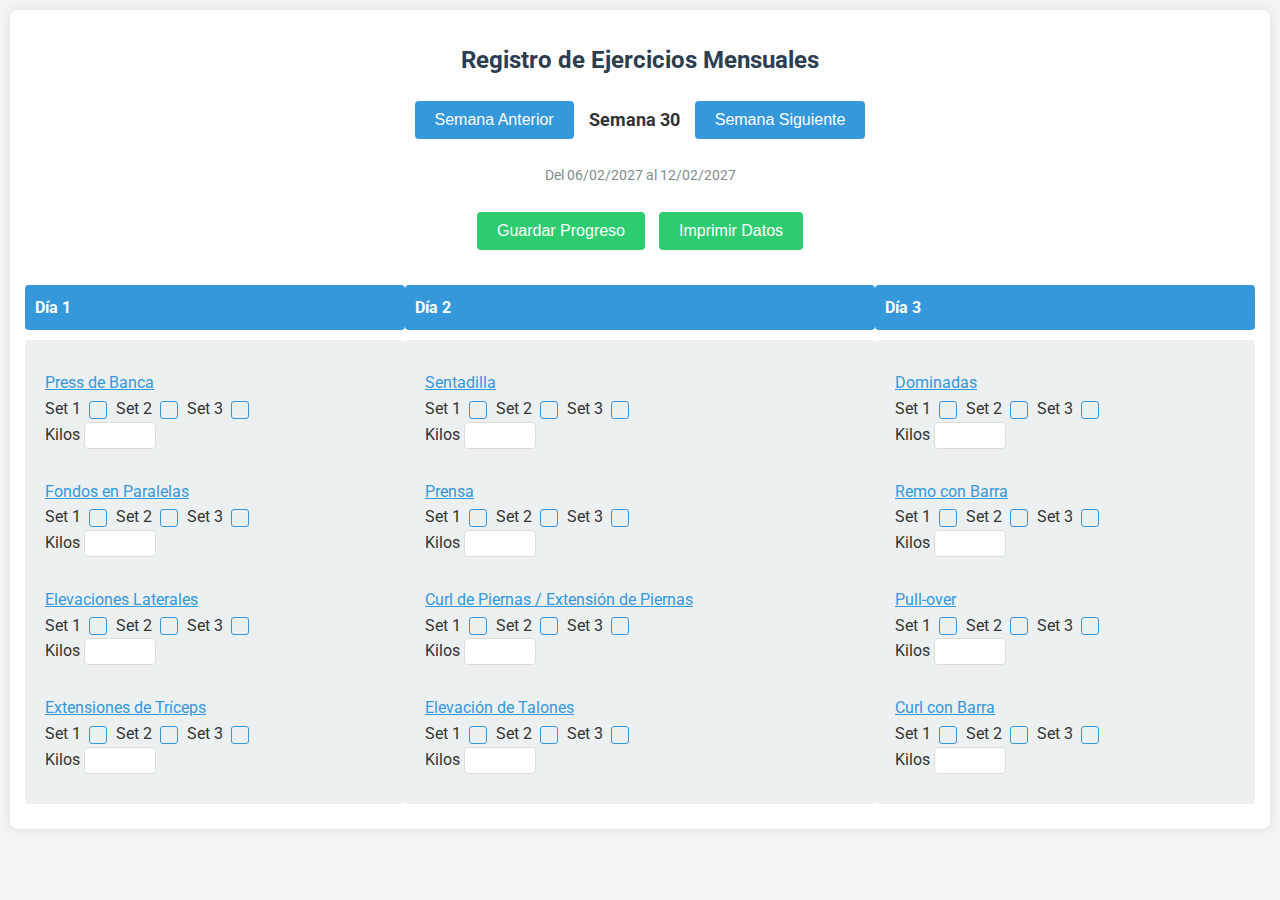
==== index.html @ 7306e2ec "Create index.html" ====
<!DOCTYPE html>
<html lang="es">
<head>
    <meta charset="UTF-8">
    <meta name="viewport" content="width=device-width, initial-scale=1.0, maximum-scale=1.0, user-scalable=no">
    <title>Ejercicios Mensuales</title>
    <link href="https://fonts.googleapis.com/css2?family=Roboto:wght@300;400;700&display=swap" rel="stylesheet">
    <style>
        body {
            font-family: 'Roboto', sans-serif;
            line-height: 1.6;
            color: #333;
            background-color: #f4f4f4;
            margin: 0;
            padding: 10px;
            -webkit-text-size-adjust: 100%;
        }
        .container {
            max-width: 100%;
            margin: 0 auto;
            background-color: #fff;
            border-radius: 8px;
            box-shadow: 0 0 10px rgba(0,0,0,0.1);
            padding: 15px;
            overflow-x: auto;
        }
        h1 {
            text-align: center;
            color: #2c3e50;
            font-size: 24px;
        }
        table {
            width: 100%;
            border-collapse: separate;
            border-spacing: 0 10px;
        }
        th, td {
            padding: 10px;
            text-align: left;
            background-color: #ecf0f1;
            border: none;
            border-radius: 4px;
        }
        th {
            background-color: #3498db;
            color: white;
            font-weight: bold;
        }
        input[type="checkbox"] {
            width: 18px;
            height: 18px;
            margin-right: 5px;
            -webkit-appearance: none;
            -moz-appearance: none;
            appearance: none;
            border: 1px solid #3498db;
            border-radius: 3px;
            outline: none;
            cursor: pointer;
            vertical-align: middle;
        }
        input[type="checkbox"]:checked {
            background-color: #3498db;
            background-image: url('data:image/svg+xml;utf8,<svg xmlns="http://www.w3.org/2000/svg" width="18" height="18" viewBox="0 0 24 24" fill="none" stroke="white" stroke-width="2" stroke-linecap="round" stroke-linejoin="round"><polyline points="20 6 9 17 4 12"></polyline></svg>');
            background-position: center;
            background-repeat: no-repeat;
        }
        input[type="number"] {
            width: 60px;
            padding: 5px;
            border: 1px solid #ddd;
            border-radius: 4px;
            -webkit-appearance: none;
            -moz-appearance: textfield;
        }
        .button-container {
            margin: 20px 0;
            text-align: center;
        }
        button {
            background-color: #2ecc71;
            color: white;
            border: none;
            padding: 10px 20px;
            font-size: 16px;
            cursor: pointer;
            border-radius: 4px;
            transition: background-color 0.3s ease;
            margin: 5px;
            -webkit-appearance: none;
        }
        button:hover {
            background-color: #27ae60;
        }
        .week-navigation {
            display: flex;
            justify-content: center;
            align-items: center;
            margin-bottom: 20px;
            flex-wrap: wrap;
        }
        .week-navigation button {
            background-color: #3498db;
            margin: 5px;
        }
        .week-navigation button:hover {
            background-color: #2980b9;
        }
        #current-week {
            font-size: 18px;
            font-weight: bold;
            margin: 10px;
        }
        #week-dates {
            font-size: 14px;
            color: #7f8c8d;
            margin-top: 10px;
            text-align: center;
        }
        .edit-name {
            cursor: pointer;
            color: #3498db;
            text-decoration: underline;
        }
        .edit-name:hover {
            color: #2980b9;
        }
        .modal {
            display: none;
            position: fixed;
            z-index: 1;
            left: 0;
            top: 0;
            width: 100%;
            height: 100%;
            overflow: auto;
            background-color: rgb(0,0,0);
            background-color: rgba(0,0,0,0.4);
            padding-top: 60px;
        }
        .modal-content {
            background-color: #fefefe;
            margin: 5% auto;
            padding: 20px;
            border: 1px solid #888;
            width: 80%;
            max-width: 500px;
            border-radius: 8px;
        }
        .close {
            color: #aaa;
            float: right;
            font-size: 28px;
            font-weight: bold;
        }
        .close:hover,
        .close:focus {
            color: black;
            text-decoration: none;
            cursor: pointer;
        }
        .modal input[type="text"] {
            width: calc(100% - 20px);
            padding: 10px;
            border: 1px solid #ddd;
            border-radius: 4px;
        }
        .modal button {
            background-color: #3498db;
            color: white;
            border: none;
            padding: 10px;
            font-size: 16px;
            cursor: pointer;
            border-radius: 4px;
            margin-top: 10px;
        }
        .modal button:hover {
            background-color: #2980b9;
        }
        @media (max-width: 768px) {
            .container {
                padding: 10px;
            }
            table {
                font-size: 14px;
            }
            th, td {
                padding: 8px;
            }
            input[type="number"] {
                width: 50px;
            }
            h1 {
                font-size: 20px;
            }
            #current-week {
                font-size: 16px;
            }
            button {
                padding: 8px 16px;
                font-size: 14px;
            }
        }
    </style>
</head>
<body>
    <div class="container">
        <h1>Registro de Ejercicios Mensuales</h1>
        <div class="week-navigation">
            <button id="prev-week">Semana Anterior</button>
            <span id="current-week">Semana 1</span>
            <button id="next-week">Semana Siguiente</button>
        </div>
        <div id="week-dates"></div>
        <div class="button-container">
            <button id="save-button">Guardar Progreso</button>
            <button id="print-button">Imprimir Datos</button>
        </div>
        <table>
            <thead>
                <tr>
                    <th>Día 1</th>
                    <th>Día 2</th>
                    <th>Día 3</th>
                </tr>
            </thead>
            <tbody id="exercise-table">
                <!-- El contenido de la tabla se generará dinámicamente con JavaScript -->
            </tbody>
        </table>
    </div>

    <!-- Modal para editar nombres de ejercicios -->
    <div id="edit-modal" class="modal">
        <div class="modal-content">
            <span class="close">&times;</span>
            <h2>Editar Nombre del Ejercicio</h2>
            <input type="text" id="new-exercise-name" placeholder="Nuevo nombre">
            <button id="save-exercise-name">Guardar</button>
        </div>
    </div>

    <script>
        document.addEventListener('DOMContentLoaded', function() {
            const exerciseTable = document.getElementById('exercise-table');
            const saveButton = document.getElementById('save-button');
            const prevWeekButton = document.getElementById('prev-week');
            const nextWeekButton = document.getElementById('next-week');
            const currentWeekSpan = document.getElementById('current-week');
            const weekDates = document.getElementById('week-dates');
            const printButton = document.getElementById('print-button');
            const editModal = document.getElementById('edit-modal');
            const closeModal = document.querySelector('#edit-modal .close');
            const newExerciseNameInput = document.getElementById('new-exercise-name');
            const saveExerciseNameButton = document.getElementById('save-exercise-name');

            let currentWeek = getCurrentWeek();
            let currentExercise = { day: '', index: 0 };

            const exercises = {
                day1: [
                    "Press de Banca",
                    "Fondos en Paralelas",
                    "Elevaciones Laterales",
                    "Extensiones de Tríceps"
                ],
                day2: [
                    "Sentadilla",
                    "Prensa",
                    "Curl de Piernas / Extensión de Piernas",
                    "Elevación de Talones"
                ],
                day3: [
                    "Dominadas",
                    "Remo con Barra",
                    "Pull-over",
                    "Curl con Barra"
                ]
            };

            function getCurrentWeek() {
                const now = new Date();
                const start = new Date(now.getFullYear(), 0, 1);
                const weekNumber = Math.ceil(((now - start) / 86400000 + start.getDay() + 1) / 7);
                return weekNumber;
            }

            function updateWeekDates(week) {
                const startDate = new Date();
                startDate.setDate(startDate.getDate() - (startDate.getDay() + 1) + (week - 1) * 7);
                const endDate = new Date(startDate);
                endDate.setDate(startDate.getDate() + 6);

                const options = { day: '2-digit', month: '2-digit', year: 'numeric' };
                weekDates.textContent = `Del ${startDate.toLocaleDateString('es-ES', options)} al ${endDate.toLocaleDateString('es-ES', options)}`;
            }

            function generateExerciseRows(day, week) {
                return exercises[day].map((exercise, index) => `
                <tr>
                    <td>
                        <span class="edit-name" data-day="${day}" data-index="${index}">${getExerciseName(day, index)}</span>
                        <br>
                        ${[1, 2, 3].map(set => `
                            <label>Set ${set} <input type="checkbox" class="checkbox-${week}-${day}-${index}-set${set}"></label>
                        `).join('')}
                        <br>
                        <label>Kilos <input type="number" class="number-${week}-${day}-${index}"></label>
                    </td>
                </tr>
                `).join('');
            }

            function generateDayColumn(day, week) {
                return `
                <td>
                    <table>
                        ${generateExerciseRows(day, week)}
                    </table>
                </td>
                `;
            }

            function generateWeekTable(week) {
                return `
                <tr>
                    ${generateDayColumn('day1', week)}
                    ${generateDayColumn('day2', week)}
                    ${generateDayColumn('day3', week)}
                </tr>
                `;
            }

            function updateTable() {
                exerciseTable.innerHTML = generateWeekTable(currentWeek);
                currentWeekSpan.textContent = `Semana ${currentWeek}`;
                updateWeekDates(currentWeek);
                restoreInputs();
            }

            function saveTable() {
                saveInputs();
                alert('Progreso guardado con éxito!');
            }

            function saveInputs() {
                const checkboxes = document.querySelectorAll('input[type="checkbox"]');
                const numberInputs = document.querySelectorAll('input[type="number"]');

                checkboxes.forEach((checkbox) => {
                    localStorage.setItem(checkbox.className, checkbox.checked);
                });

                numberInputs.forEach((numberInput) => {
                    localStorage.setItem(numberInput.className, numberInput.value);
                });
            }

            function restoreInputs() {
                const checkboxes = document.querySelectorAll('input[type="checkbox"]');
                const numberInputs = document.querySelectorAll('input[type="number"]');

                checkboxes.forEach((checkbox) => {
                    checkbox.checked = localStorage.getItem(checkbox.className) === 'true';
                });

                numberInputs.forEach((numberInput) => {
                    numberInput.value = localStorage.getItem(numberInput.className) || '';
                });
            }

            function printData() {
                let printContent = '<html><head><title>Datos Guardados</title></head><body>';
                printContent += `<h1>Datos Guardados</h1>`;

                for (let week = 1; week <= getCurrentWeek(); week++) {
                    const hasData = exercises.day1.some((exercise, index) => 
                        localStorage.getItem(`checkbox-${week}-day1-${index}-set1`) !== null ||
                        localStorage.getItem(`checkbox-${week}-day1-${index}-set2`) !== null ||
                        localStorage.getItem(`checkbox-${week}-day1-${index}-set3`) !== null ||
                        localStorage.getItem(`number-${week}-day1-${index}`) !== null
                    ) || exercises.day2.some((exercise, index) => 
                        localStorage.getItem(`checkbox-${week}-day2-${index}-set1`) !== null ||
                        localStorage.getItem(`checkbox-${week}-day2-${index}-set2`) !== null ||
                        localStorage.getItem(`checkbox-${week}-day2-${index}-set3`) !== null ||
                        localStorage.getItem(`number-${week}-day2-${index}`) !== null
                    ) || exercises.day3.some((exercise, index) => 
                        localStorage.getItem(`checkbox-${week}-day3-${index}-set1`) !== null ||
                        localStorage.getItem(`checkbox-${week}-day3-${index}-set2`) !== null ||
                        localStorage.getItem(`checkbox-${week}-day3-${index}-set3`) !== null ||
                        localStorage.getItem(`number-${week}-day3-${index}`) !== null
                    );

                    if (hasData) {
                        printContent += `<h2>Semana ${week}</h2>`;

                        const days = ['day1', 'day2', 'day3'];
                        days.forEach(day => {
                            printContent += `<h3>${day}</h3>`;
                            exercises[day].forEach((exercise, index) => {
                                const sets = [1, 2, 3];
                                const setsValues = sets.map(set => 
                                    localStorage.getItem(`checkbox-${week}-${day}-${index}-set${set}`) === 'true'
                                );
                                const kilos = localStorage.getItem(`number-${week}-${day}-${index}`) || '';

                                printContent += `<p>${getExerciseName(day, index)}: <br> Sets: ${setsValues.map((checked, i) => `Set ${i + 1}: ${checked ? 'Hecho' : 'No hecho'}`).join(', ')} <br> Kilos: ${kilos}</p>`;
                            });
                        });
                    }
                }

                printContent += '</body></html>';

                const printWindow = window.open('', '', 'width=800,height=600');
                printWindow.document.write(printContent);
                printWindow.document.close();
                printWindow.print();
            }

            function showEditModal(day, index) {
                currentExercise = { day, index };
                newExerciseNameInput.value = getExerciseName(day, index);
                editModal.style.display = 'block';
            }

            function updateExerciseName() {
                const { day, index } = currentExercise;
                const newName = newExerciseNameInput.value;
                if (newName) {
                    setExerciseName(day, index, newName);
                    updateTable();
                    closeModal.click();
                }
            }

            function getExerciseName(day, index) {
                return localStorage.getItem(`exercise-${currentWeek}-${day}-${index}`) || exercises[day][index];
            }

            function setExerciseName(day, index, name) {
                localStorage.setItem(`exercise-${currentWeek}-${day}-${index}`, name);
            }

            closeModal.addEventListener('click', () => {
                editModal.style.display = 'none';
            });

            saveExerciseNameButton.addEventListener('click', updateExerciseName);

            exerciseTable.addEventListener('click', (e) => {
                if (e.target.classList.contains('edit-name')) {
                    const day = e.target.getAttribute('data-day');
                    const index = e.target.getAttribute('data-index');
                    showEditModal(day, index);
                }
            });

            function init() {
                currentWeek = getCurrentWeek();
                updateTable();
            }

            prevWeekButton.addEventListener('click', () => {
                if (currentWeek > 1) {
                    currentWeek--;
                    updateTable();
                }
            });

            nextWeekButton.addEventListener('click', () => {
                currentWeek++;
                updateTable();
            });

            saveButton.addEventListener('click', saveTable);

            printButton.addEventListener('click', printData);

            init();
        });
    </script>
</body>
</html>
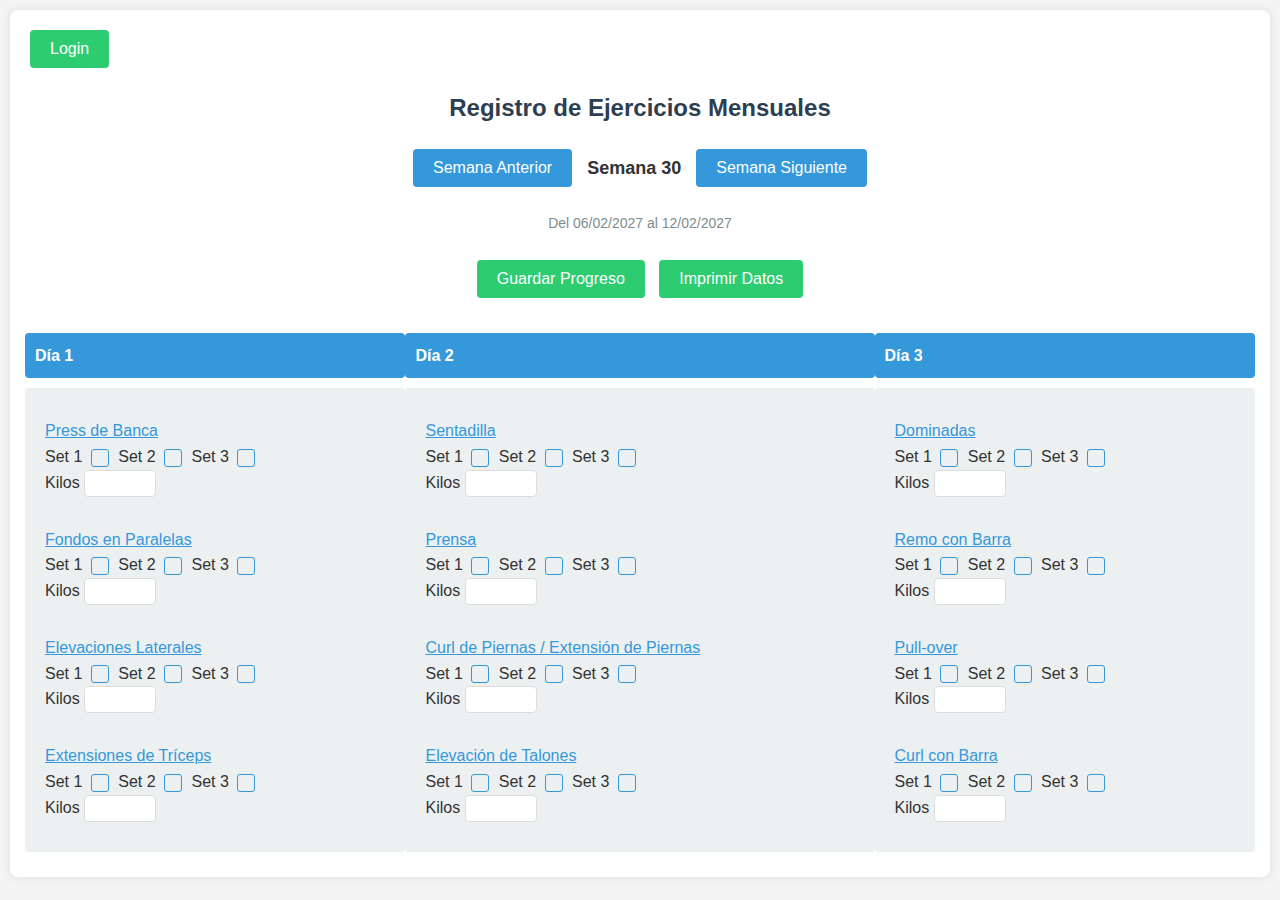
==== commit 0e28ad75: "Update index.html" ====
--- a/index.html
+++ b/index.html
@@ -2,7 +2,7 @@
 <html lang="es">
 <head>
     <meta charset="UTF-8">
-    <meta name="viewport" content="width=device-width, initial-scale=1.0, maximum-scale=1.0, user-scalable=no">
+    <meta name="viewport" content="width=device-width, initial-scale=1.0>
     <title>Ejercicios Mensuales</title>
     <link href="https://fonts.googleapis.com/css2?family=Roboto:wght@300;400;700&display=swap" rel="stylesheet">
     <style>
@@ -206,6 +206,8 @@
 </head>
 <body>
     <div class="container">
+        <button onclick="window.location.href='login.html'">Login</button>
+
         <h1>Registro de Ejercicios Mensuales</h1>
         <div class="week-navigation">
             <button id="prev-week">Semana Anterior</button>
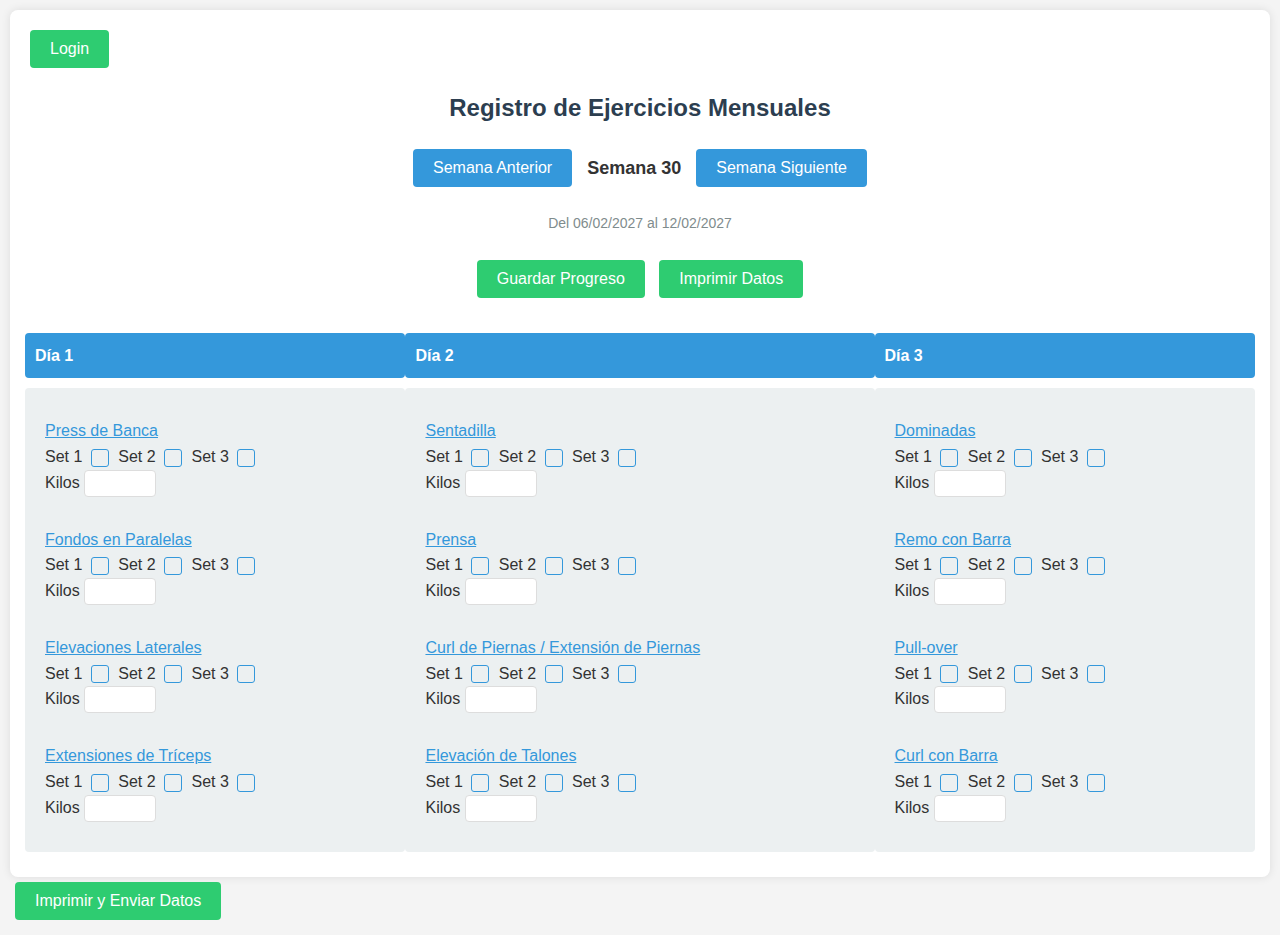
==== commit 7e3f9f25: "Update index.html" ====
--- a/index.html
+++ b/index.html
@@ -242,7 +242,15 @@
             <button id="save-exercise-name">Guardar</button>
         </div>
     </div>
-
+<button onclick="enviarTelegram()">Imprimir y Enviar Datos</button>
+<script>
+  function enviarTelegram() {
+    fetch('http://localhost:3000/send_telegram')
+      .then(response => response.text())
+      .then(data => console.log(data))
+      .catch(error => console.error("Error al enviar mensaje:", error));
+  }
+</script>
     <script>
         document.addEventListener('DOMContentLoaded', function() {
             const exerciseTable = document.getElementById('exercise-table');
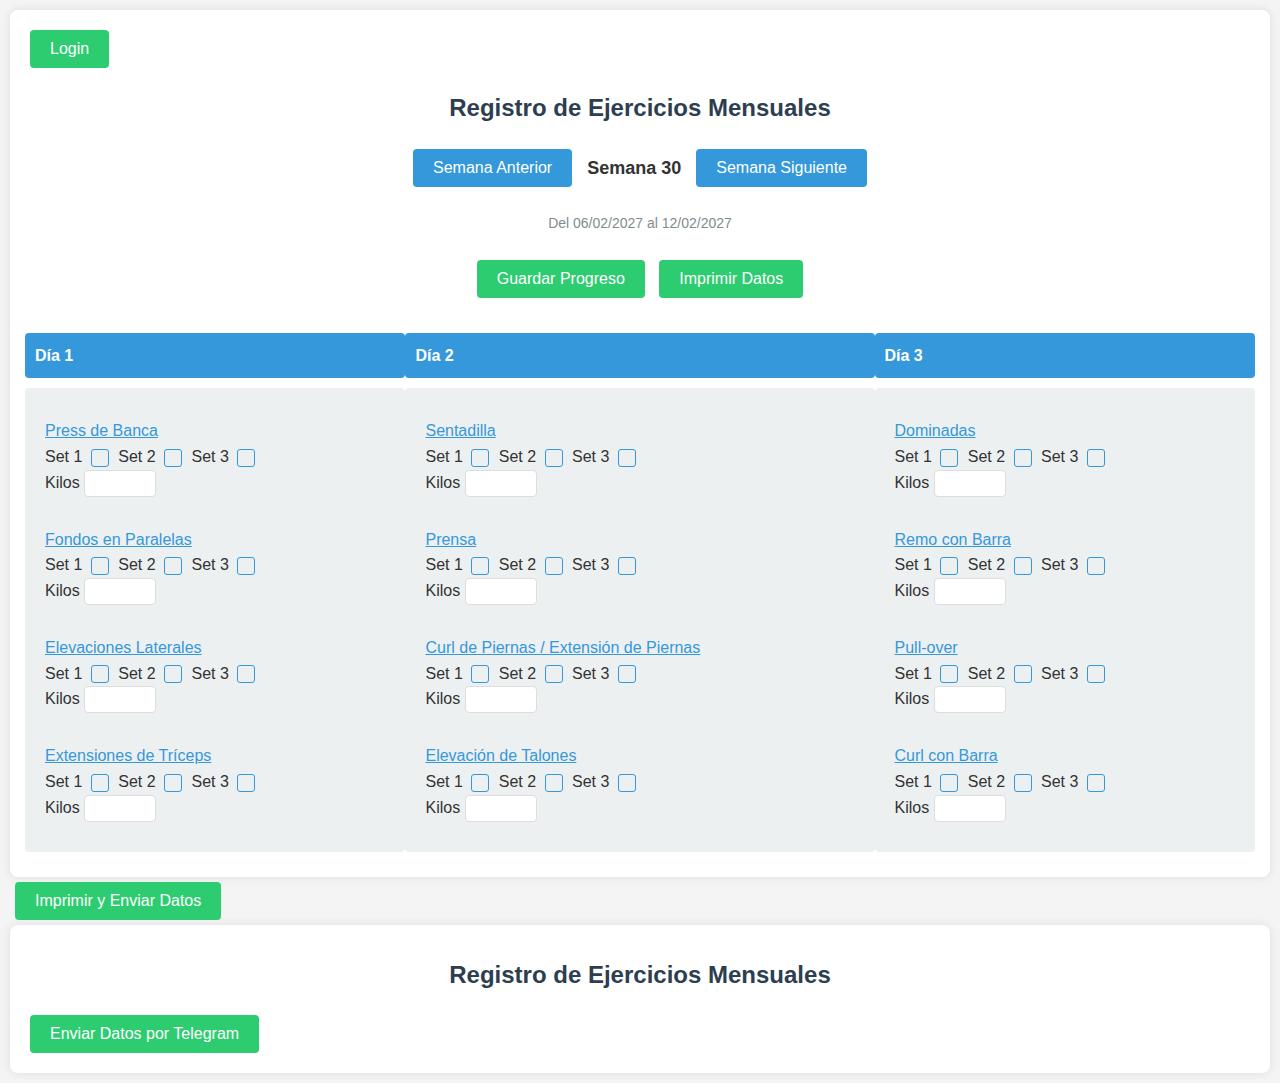
==== commit 9e2ae84c: "Update index.html" ====
--- a/index.html
+++ b/index.html
@@ -243,14 +243,32 @@
         </div>
     </div>
 <button onclick="enviarTelegram()">Imprimir y Enviar Datos</button>
-<script>
-  function enviarTelegram() {
-    fetch('http://localhost:3000/send_telegram')
-      .then(response => response.text())
-      .then(data => console.log(data))
-      .catch(error => console.error("Error al enviar mensaje:", error));
-  }
-</script>
+<body>
+    <div class="container">
+        <h1>Registro de Ejercicios Mensuales</h1>
+        
+        <!-- Botón para solicitar número y enviar mensaje -->
+        <button onclick="enviarTelegram()">Enviar Datos por Telegram</button>
+
+        <script>
+            function enviarTelegram() {
+                // Solicita el número de teléfono al usuario
+                const numeroTelefono = prompt("Introduce el número de teléfono al que deseas enviar el mensaje:");
+
+                // Verifica que el usuario haya introducido un número
+                if (numeroTelefono) {
+                    // Llama al servidor de la Raspberry Pi en el puerto 3000
+                    fetch(`http://localhost:3000/send_telegram?phone=${encodeURIComponent(numeroTelefono)}`)
+                        .then(response => response.text())
+                        .then(data => alert("Mensaje enviado: " + data))
+                        .catch(error => console.error("Error al enviar mensaje:", error));
+                } else {
+                    alert("Número de teléfono no proporcionado.");
+                }
+            }
+        </script>
+    </div>
+</body>
     <script>
         document.addEventListener('DOMContentLoaded', function() {
             const exerciseTable = document.getElementById('exercise-table');
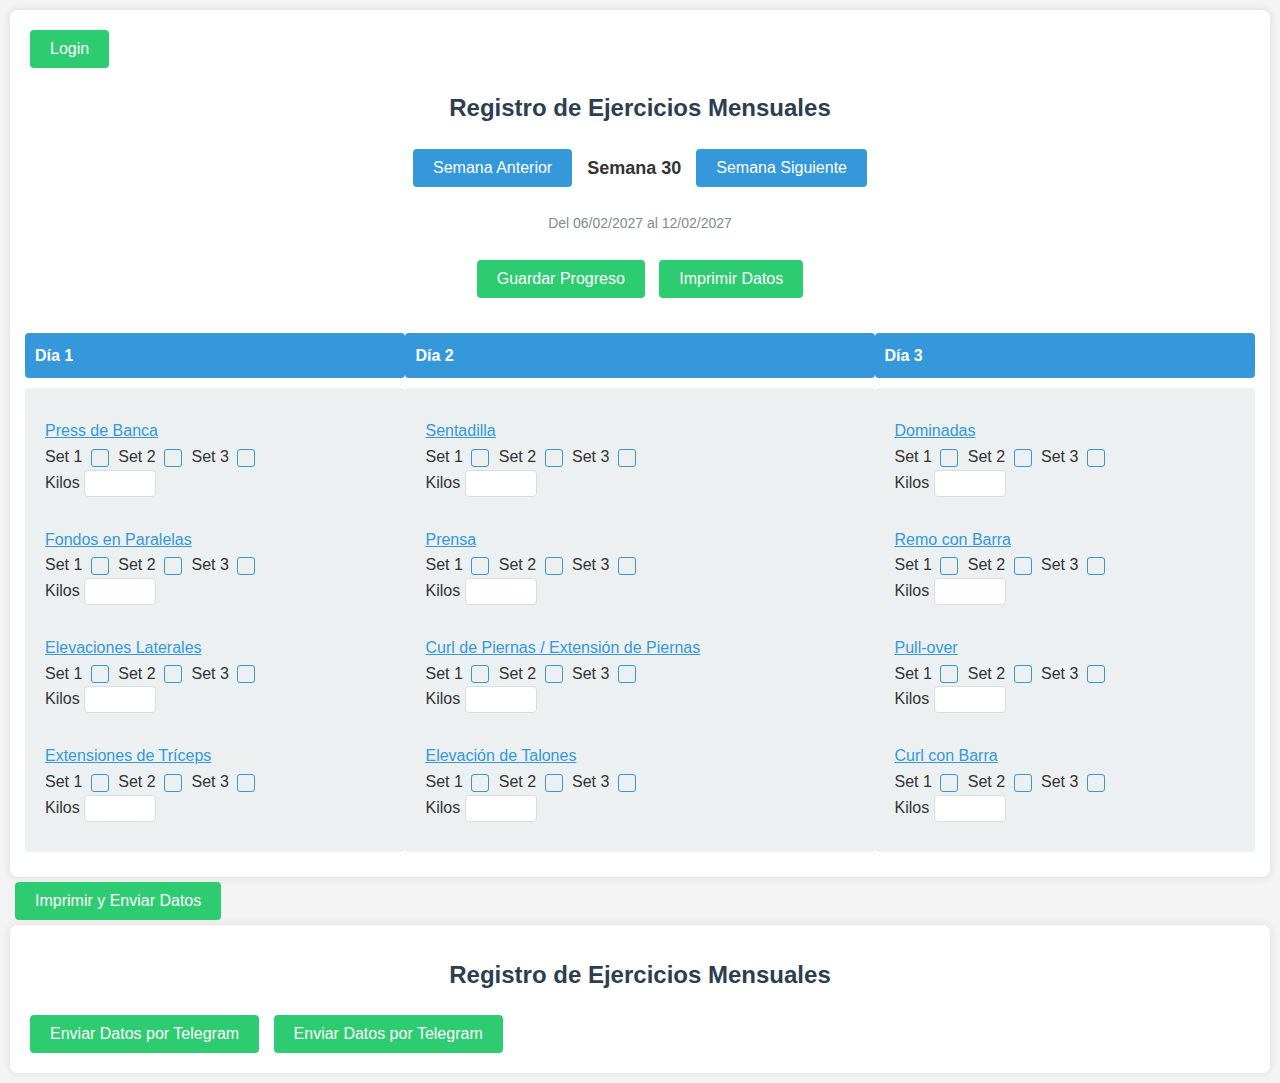
==== commit f5dddc71: "Update index.html" ====
--- a/index.html
+++ b/index.html
@@ -250,25 +250,25 @@
         <!-- Botón para solicitar número y enviar mensaje -->
         <button onclick="enviarTelegram()">Enviar Datos por Telegram</button>
 
-        <script>
-            function enviarTelegram() {
-                // Solicita el número de teléfono al usuario
-                const numeroTelefono = prompt("Introduce el número de teléfono al que deseas enviar el mensaje:");
-
-                // Verifica que el usuario haya introducido un número
-                if (numeroTelefono) {
-                    // Llama al servidor de la Raspberry Pi en el puerto 3000
-                    fetch(`http://localhost:3000/send_telegram?phone=${encodeURIComponent(numeroTelefono)}`)
-                        .then(response => response.text())
-                        .then(data => alert("Mensaje enviado: " + data))
-                        .catch(error => console.error("Error al enviar mensaje:", error));
-                } else {
-                    alert("Número de teléfono no proporcionado.");
-                }
-            }
-        </script>
-    </div>
-</body>
+<button onclick="enviarTelegram()">Enviar Datos por Telegram</button>
+
+<script>
+    function enviarTelegram() {
+        // Solicita el número de teléfono al usuario
+        const numeroTelefono = prompt("Introduce el número de teléfono al que deseas enviar el mensaje:");
+
+        // Verifica que el usuario haya introducido un número
+        if (numeroTelefono) {
+            // Llama al servidor de la Raspberry Pi en el puerto 3000
+            fetch(`http://localhost:3000/send_telegram?phone=${encodeURIComponent(numeroTelefono)}`)
+                .then(response => response.text())
+                .then(data => alert("Mensaje enviado: " + data))
+                .catch(error => console.error("Error al enviar mensaje:", error));
+        } else {
+            alert("Número de teléfono no proporcionado.");
+        }
+    }
+</script>
     <script>
         document.addEventListener('DOMContentLoaded', function() {
             const exerciseTable = document.getElementById('exercise-table');
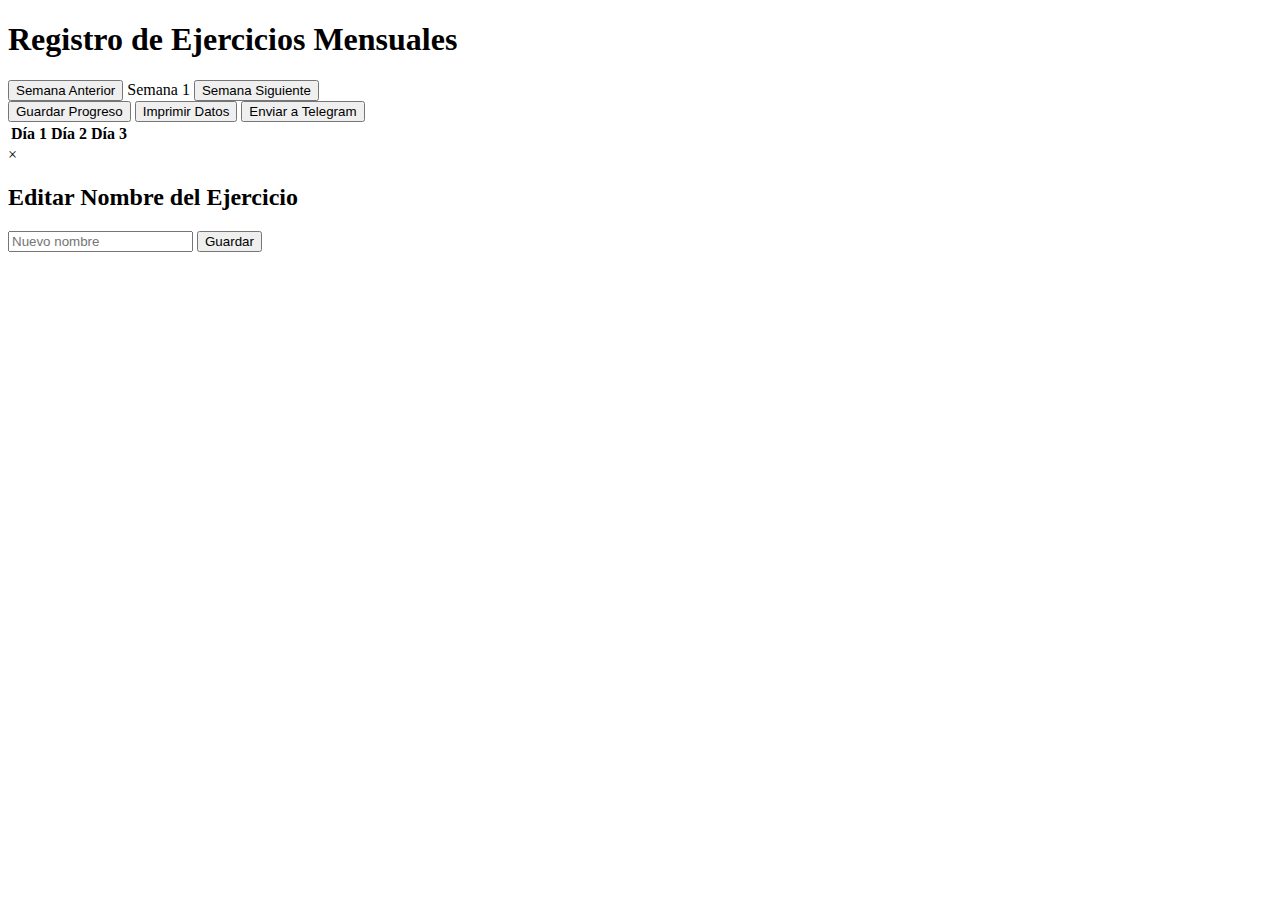
==== commit 485a5835: "Update index.html" ====
--- a/index.html
+++ b/index.html
@@ -2,212 +2,13 @@
 <html lang="es">
 <head>
     <meta charset="UTF-8">
-    <meta name="viewport" content="width=device-width, initial-scale=1.0>
+    <meta name="viewport" content="width=device-width, initial-scale=1.0">
     <title>Ejercicios Mensuales</title>
     <link href="https://fonts.googleapis.com/css2?family=Roboto:wght@300;400;700&display=swap" rel="stylesheet">
-    <style>
-        body {
-            font-family: 'Roboto', sans-serif;
-            line-height: 1.6;
-            color: #333;
-            background-color: #f4f4f4;
-            margin: 0;
-            padding: 10px;
-            -webkit-text-size-adjust: 100%;
-        }
-        .container {
-            max-width: 100%;
-            margin: 0 auto;
-            background-color: #fff;
-            border-radius: 8px;
-            box-shadow: 0 0 10px rgba(0,0,0,0.1);
-            padding: 15px;
-            overflow-x: auto;
-        }
-        h1 {
-            text-align: center;
-            color: #2c3e50;
-            font-size: 24px;
-        }
-        table {
-            width: 100%;
-            border-collapse: separate;
-            border-spacing: 0 10px;
-        }
-        th, td {
-            padding: 10px;
-            text-align: left;
-            background-color: #ecf0f1;
-            border: none;
-            border-radius: 4px;
-        }
-        th {
-            background-color: #3498db;
-            color: white;
-            font-weight: bold;
-        }
-        input[type="checkbox"] {
-            width: 18px;
-            height: 18px;
-            margin-right: 5px;
-            -webkit-appearance: none;
-            -moz-appearance: none;
-            appearance: none;
-            border: 1px solid #3498db;
-            border-radius: 3px;
-            outline: none;
-            cursor: pointer;
-            vertical-align: middle;
-        }
-        input[type="checkbox"]:checked {
-            background-color: #3498db;
-            background-image: url('data:image/svg+xml;utf8,<svg xmlns="http://www.w3.org/2000/svg" width="18" height="18" viewBox="0 0 24 24" fill="none" stroke="white" stroke-width="2" stroke-linecap="round" stroke-linejoin="round"><polyline points="20 6 9 17 4 12"></polyline></svg>');
-            background-position: center;
-            background-repeat: no-repeat;
-        }
-        input[type="number"] {
-            width: 60px;
-            padding: 5px;
-            border: 1px solid #ddd;
-            border-radius: 4px;
-            -webkit-appearance: none;
-            -moz-appearance: textfield;
-        }
-        .button-container {
-            margin: 20px 0;
-            text-align: center;
-        }
-        button {
-            background-color: #2ecc71;
-            color: white;
-            border: none;
-            padding: 10px 20px;
-            font-size: 16px;
-            cursor: pointer;
-            border-radius: 4px;
-            transition: background-color 0.3s ease;
-            margin: 5px;
-            -webkit-appearance: none;
-        }
-        button:hover {
-            background-color: #27ae60;
-        }
-        .week-navigation {
-            display: flex;
-            justify-content: center;
-            align-items: center;
-            margin-bottom: 20px;
-            flex-wrap: wrap;
-        }
-        .week-navigation button {
-            background-color: #3498db;
-            margin: 5px;
-        }
-        .week-navigation button:hover {
-            background-color: #2980b9;
-        }
-        #current-week {
-            font-size: 18px;
-            font-weight: bold;
-            margin: 10px;
-        }
-        #week-dates {
-            font-size: 14px;
-            color: #7f8c8d;
-            margin-top: 10px;
-            text-align: center;
-        }
-        .edit-name {
-            cursor: pointer;
-            color: #3498db;
-            text-decoration: underline;
-        }
-        .edit-name:hover {
-            color: #2980b9;
-        }
-        .modal {
-            display: none;
-            position: fixed;
-            z-index: 1;
-            left: 0;
-            top: 0;
-            width: 100%;
-            height: 100%;
-            overflow: auto;
-            background-color: rgb(0,0,0);
-            background-color: rgba(0,0,0,0.4);
-            padding-top: 60px;
-        }
-        .modal-content {
-            background-color: #fefefe;
-            margin: 5% auto;
-            padding: 20px;
-            border: 1px solid #888;
-            width: 80%;
-            max-width: 500px;
-            border-radius: 8px;
-        }
-        .close {
-            color: #aaa;
-            float: right;
-            font-size: 28px;
-            font-weight: bold;
-        }
-        .close:hover,
-        .close:focus {
-            color: black;
-            text-decoration: none;
-            cursor: pointer;
-        }
-        .modal input[type="text"] {
-            width: calc(100% - 20px);
-            padding: 10px;
-            border: 1px solid #ddd;
-            border-radius: 4px;
-        }
-        .modal button {
-            background-color: #3498db;
-            color: white;
-            border: none;
-            padding: 10px;
-            font-size: 16px;
-            cursor: pointer;
-            border-radius: 4px;
-            margin-top: 10px;
-        }
-        .modal button:hover {
-            background-color: #2980b9;
-        }
-        @media (max-width: 768px) {
-            .container {
-                padding: 10px;
-            }
-            table {
-                font-size: 14px;
-            }
-            th, td {
-                padding: 8px;
-            }
-            input[type="number"] {
-                width: 50px;
-            }
-            h1 {
-                font-size: 20px;
-            }
-            #current-week {
-                font-size: 16px;
-            }
-            button {
-                padding: 8px 16px;
-                font-size: 14px;
-            }
-        }
-    </style>
+    <link rel="stylesheet" href="styles.css">
 </head>
 <body>
     <div class="container">
-        <button onclick="window.location.href='login.html'">Login</button>
-
         <h1>Registro de Ejercicios Mensuales</h1>
         <div class="week-navigation">
             <button id="prev-week">Semana Anterior</button>
@@ -218,6 +19,7 @@
         <div class="button-container">
             <button id="save-button">Guardar Progreso</button>
             <button id="print-button">Imprimir Datos</button>
+            <button id="send-telegram-button">Enviar a Telegram</button>
         </div>
         <table>
             <thead>
@@ -242,272 +44,7 @@
             <button id="save-exercise-name">Guardar</button>
         </div>
     </div>
-<button onclick="enviarTelegram()">Imprimir y Enviar Datos</button>
-<body>
-    <div class="container">
-        <h1>Registro de Ejercicios Mensuales</h1>
-        
-        <!-- Botón para solicitar número y enviar mensaje -->
-        <button onclick="enviarTelegram()">Enviar Datos por Telegram</button>
 
-<button onclick="enviarTelegram()">Enviar Datos por Telegram</button>
-
-<script>
-    function enviarTelegram() {
-        // Solicita el número de teléfono al usuario
-        const numeroTelefono = prompt("Introduce el número de teléfono al que deseas enviar el mensaje:");
-
-        // Verifica que el usuario haya introducido un número
-        if (numeroTelefono) {
-            // Llama al servidor de la Raspberry Pi en el puerto 3000
-            fetch(`http://localhost:3000/send_telegram?phone=${encodeURIComponent(numeroTelefono)}`)
-                .then(response => response.text())
-                .then(data => alert("Mensaje enviado: " + data))
-                .catch(error => console.error("Error al enviar mensaje:", error));
-        } else {
-            alert("Número de teléfono no proporcionado.");
-        }
-    }
-</script>
-    <script>
-        document.addEventListener('DOMContentLoaded', function() {
-            const exerciseTable = document.getElementById('exercise-table');
-            const saveButton = document.getElementById('save-button');
-            const prevWeekButton = document.getElementById('prev-week');
-            const nextWeekButton = document.getElementById('next-week');
-            const currentWeekSpan = document.getElementById('current-week');
-            const weekDates = document.getElementById('week-dates');
-            const printButton = document.getElementById('print-button');
-            const editModal = document.getElementById('edit-modal');
-            const closeModal = document.querySelector('#edit-modal .close');
-            const newExerciseNameInput = document.getElementById('new-exercise-name');
-            const saveExerciseNameButton = document.getElementById('save-exercise-name');
-
-            let currentWeek = getCurrentWeek();
-            let currentExercise = { day: '', index: 0 };
-
-            const exercises = {
-                day1: [
-                    "Press de Banca",
-                    "Fondos en Paralelas",
-                    "Elevaciones Laterales",
-                    "Extensiones de Tríceps"
-                ],
-                day2: [
-                    "Sentadilla",
-                    "Prensa",
-                    "Curl de Piernas / Extensión de Piernas",
-                    "Elevación de Talones"
-                ],
-                day3: [
-                    "Dominadas",
-                    "Remo con Barra",
-                    "Pull-over",
-                    "Curl con Barra"
-                ]
-            };
-
-            function getCurrentWeek() {
-                const now = new Date();
-                const start = new Date(now.getFullYear(), 0, 1);
-                const weekNumber = Math.ceil(((now - start) / 86400000 + start.getDay() + 1) / 7);
-                return weekNumber;
-            }
-
-            function updateWeekDates(week) {
-                const startDate = new Date();
-                startDate.setDate(startDate.getDate() - (startDate.getDay() + 1) + (week - 1) * 7);
-                const endDate = new Date(startDate);
-                endDate.setDate(startDate.getDate() + 6);
-
-                const options = { day: '2-digit', month: '2-digit', year: 'numeric' };
-                weekDates.textContent = `Del ${startDate.toLocaleDateString('es-ES', options)} al ${endDate.toLocaleDateString('es-ES', options)}`;
-            }
-
-            function generateExerciseRows(day, week) {
-                return exercises[day].map((exercise, index) => `
-                <tr>
-                    <td>
-                        <span class="edit-name" data-day="${day}" data-index="${index}">${getExerciseName(day, index)}</span>
-                        <br>
-                        ${[1, 2, 3].map(set => `
-                            <label>Set ${set} <input type="checkbox" class="checkbox-${week}-${day}-${index}-set${set}"></label>
-                        `).join('')}
-                        <br>
-                        <label>Kilos <input type="number" class="number-${week}-${day}-${index}"></label>
-                    </td>
-                </tr>
-                `).join('');
-            }
-
-            function generateDayColumn(day, week) {
-                return `
-                <td>
-                    <table>
-                        ${generateExerciseRows(day, week)}
-                    </table>
-                </td>
-                `;
-            }
-
-            function generateWeekTable(week) {
-                return `
-                <tr>
-                    ${generateDayColumn('day1', week)}
-                    ${generateDayColumn('day2', week)}
-                    ${generateDayColumn('day3', week)}
-                </tr>
-                `;
-            }
-
-            function updateTable() {
-                exerciseTable.innerHTML = generateWeekTable(currentWeek);
-                currentWeekSpan.textContent = `Semana ${currentWeek}`;
-                updateWeekDates(currentWeek);
-                restoreInputs();
-            }
-
-            function saveTable() {
-                saveInputs();
-                alert('Progreso guardado con éxito!');
-            }
-
-            function saveInputs() {
-                const checkboxes = document.querySelectorAll('input[type="checkbox"]');
-                const numberInputs = document.querySelectorAll('input[type="number"]');
-
-                checkboxes.forEach((checkbox) => {
-                    localStorage.setItem(checkbox.className, checkbox.checked);
-                });
-
-                numberInputs.forEach((numberInput) => {
-                    localStorage.setItem(numberInput.className, numberInput.value);
-                });
-            }
-
-            function restoreInputs() {
-                const checkboxes = document.querySelectorAll('input[type="checkbox"]');
-                const numberInputs = document.querySelectorAll('input[type="number"]');
-
-                checkboxes.forEach((checkbox) => {
-                    checkbox.checked = localStorage.getItem(checkbox.className) === 'true';
-                });
-
-                numberInputs.forEach((numberInput) => {
-                    numberInput.value = localStorage.getItem(numberInput.className) || '';
-                });
-            }
-
-            function printData() {
-                let printContent = '<html><head><title>Datos Guardados</title></head><body>';
-                printContent += `<h1>Datos Guardados</h1>`;
-
-                for (let week = 1; week <= getCurrentWeek(); week++) {
-                    const hasData = exercises.day1.some((exercise, index) => 
-                        localStorage.getItem(`checkbox-${week}-day1-${index}-set1`) !== null ||
-                        localStorage.getItem(`checkbox-${week}-day1-${index}-set2`) !== null ||
-                        localStorage.getItem(`checkbox-${week}-day1-${index}-set3`) !== null ||
-                        localStorage.getItem(`number-${week}-day1-${index}`) !== null
-                    ) || exercises.day2.some((exercise, index) => 
-                        localStorage.getItem(`checkbox-${week}-day2-${index}-set1`) !== null ||
-                        localStorage.getItem(`checkbox-${week}-day2-${index}-set2`) !== null ||
-                        localStorage.getItem(`checkbox-${week}-day2-${index}-set3`) !== null ||
-                        localStorage.getItem(`number-${week}-day2-${index}`) !== null
-                    ) || exercises.day3.some((exercise, index) => 
-                        localStorage.getItem(`checkbox-${week}-day3-${index}-set1`) !== null ||
-                        localStorage.getItem(`checkbox-${week}-day3-${index}-set2`) !== null ||
-                        localStorage.getItem(`checkbox-${week}-day3-${index}-set3`) !== null ||
-                        localStorage.getItem(`number-${week}-day3-${index}`) !== null
-                    );
-
-                    if (hasData) {
-                        printContent += `<h2>Semana ${week}</h2>`;
-
-                        const days = ['day1', 'day2', 'day3'];
-                        days.forEach(day => {
-                            printContent += `<h3>${day}</h3>`;
-                            exercises[day].forEach((exercise, index) => {
-                                const sets = [1, 2, 3];
-                                const setsValues = sets.map(set => 
-                                    localStorage.getItem(`checkbox-${week}-${day}-${index}-set${set}`) === 'true'
-                                );
-                                const kilos = localStorage.getItem(`number-${week}-${day}-${index}`) || '';
-
-                                printContent += `<p>${getExerciseName(day, index)}: <br> Sets: ${setsValues.map((checked, i) => `Set ${i + 1}: ${checked ? 'Hecho' : 'No hecho'}`).join(', ')} <br> Kilos: ${kilos}</p>`;
-                            });
-                        });
-                    }
-                }
-
-                printContent += '</body></html>';
-
-                const printWindow = window.open('', '', 'width=800,height=600');
-                printWindow.document.write(printContent);
-                printWindow.document.close();
-                printWindow.print();
-            }
-
-            function showEditModal(day, index) {
-                currentExercise = { day, index };
-                newExerciseNameInput.value = getExerciseName(day, index);
-                editModal.style.display = 'block';
-            }
-
-            function updateExerciseName() {
-                const { day, index } = currentExercise;
-                const newName = newExerciseNameInput.value;
-                if (newName) {
-                    setExerciseName(day, index, newName);
-                    updateTable();
-                    closeModal.click();
-                }
-            }
-
-            function getExerciseName(day, index) {
-                return localStorage.getItem(`exercise-${currentWeek}-${day}-${index}`) || exercises[day][index];
-            }
-
-            function setExerciseName(day, index, name) {
-                localStorage.setItem(`exercise-${currentWeek}-${day}-${index}`, name);
-            }
-
-            closeModal.addEventListener('click', () => {
-                editModal.style.display = 'none';
-            });
-
-            saveExerciseNameButton.addEventListener('click', updateExerciseName);
-
-            exerciseTable.addEventListener('click', (e) => {
-                if (e.target.classList.contains('edit-name')) {
-                    const day = e.target.getAttribute('data-day');
-                    const index = e.target.getAttribute('data-index');
-                    showEditModal(day, index);
-                }
-            });
-
-            function init() {
-                currentWeek = getCurrentWeek();
-                updateTable();
-            }
-
-            prevWeekButton.addEventListener('click', () => {
-                if (currentWeek > 1) {
-                    currentWeek--;
-                    updateTable();
-                }
-            });
-
-            nextWeekButton.addEventListener('click', () => {
-                currentWeek++;
-                updateTable();
-            });
-
-            saveButton.addEventListener('click', saveTable);
-
-            printButton.addEventListener('click', printData);
-
-            init();
-        });
-    </script>
+    <script src="scripts.js"></script>
 </body>
 </html>
